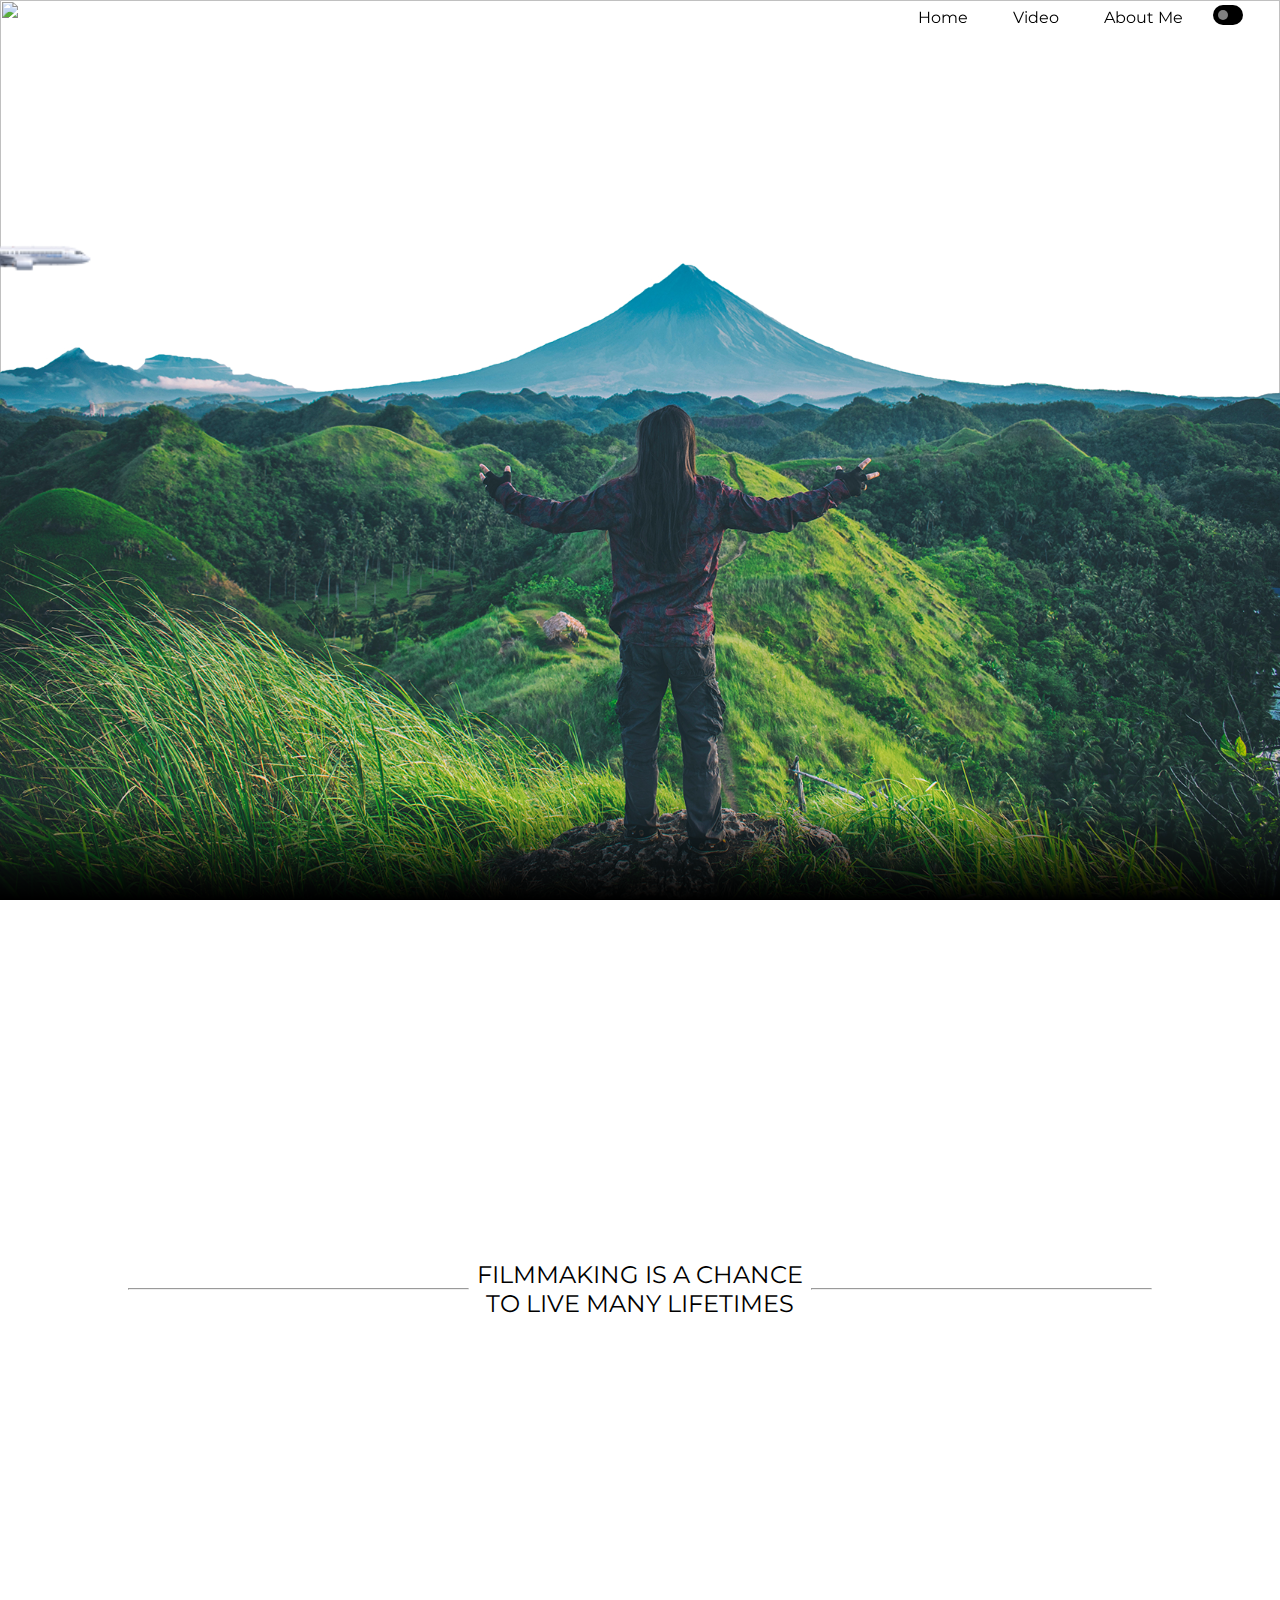
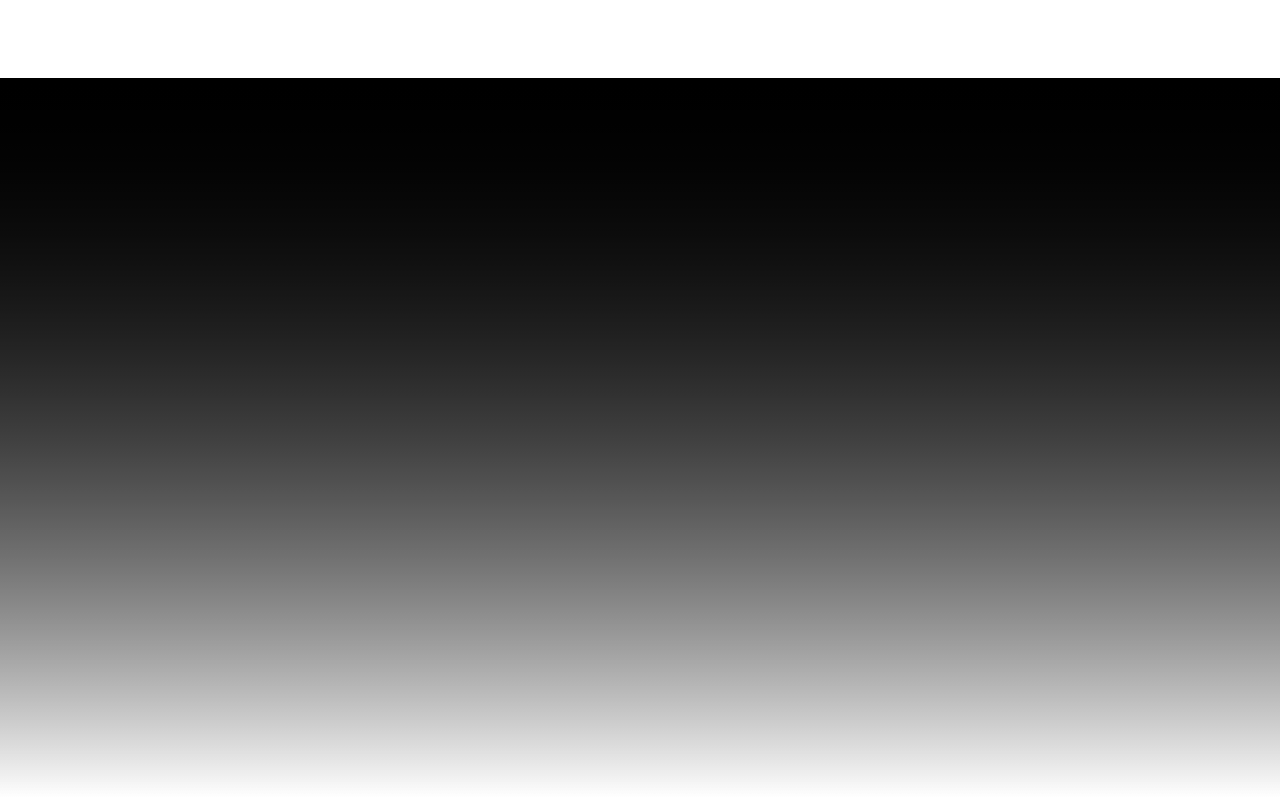
==== index.html @ df816652 "done" ====
<!DOCTYPE html>
<html lang="en">

<head>
    <meta charset="UTF-8">
    <meta name="viewport" content="width=device-width, initial-scale=1.0">
    <title>Home</title>
    <link href="style.css" type="text/css" rel="stylesheet">
    <script src="script.js" type="text/javascript" defer></script>
    <link rel="preconnect" href="https://fonts.gstatic.com">
    <link href="https://fonts.googleapis.com/css2?family=Montserrat:wght@200&display=swap" rel="stylesheet">
</head>

<body>
    <nav>
        <a class="hvr-grow" class="navelm" href="index.html">Home</a>
        <a class="hvr-grow" class="navelm" href="video.html">Video</a>
        <a class="hvr-grow" class="navelm" href="aboutme.html">About Me</a>
        <div class="container">
            <div class="toggle-btn" onclick="swt(); this.classList.toggle('active');">
                <div class="inner-circle"></div>
            </div>
        </div>
    </nav>
    <section>
        <img id="bg" src="photos/happy women.jpg">
        <img id="heaven" src="photos/with mountain.png">
        <img id="sea" src="photos/without-mountain.png">
        <img id="moon" src="photos/airplane.png">
        <h2 id="text">Make Videos</h2>
    </section>
    <div id="hrflex">
        <div id="hrflexelm">
            <hr>
        </div>
        <div id="hrflexelm">FILMMAKING IS A CHANCE TO LIVE MANY LIFETIMES</div>
        <div id="hrflexelm">
            <hr>
        </div>
    </div>

    <div id="iframe-container">
        <iframe id="iframe-containervideo"
            src="https://www.youtube-nocookie.com/embed/2prrWbEa6zg?vq=hd1080&autoplay=1&loop=1&modestbranding=1&showinfo=0&rel=0&iv_load_policy=3&theme=light&fs=0&color=white&controls=0&disablekb=1&mute=1"  frameborder="0"></iframe>
    </div>
    </div>
</body>

</html>
---- style.css ----
/*Responsive*/
@media(max-width: 360px) {
    #text {
        font-size: 3.8em;
        margin-bottom: 200px;
    }

    section {
        height: 80vh;
    }

    img #moon {
        height: auto;
        width: 400px;
    }
}

@media(max-width: 500px) {
    .videoflex {
        flex-direction: column;
    }

    .videoflexelm {
        margin-top: 1vh;
    }
}

/*General*/
* {
    margin: 0;
    padding: 0;
}

body {
    background: white;
    color: black;
    transition: all 700ms ease-in-out;
    min-height: 1500px;
}

a {
    text-decoration: none;
    color: inherit;
}

/*Color Switch*/
#color-swt {
    display: flex;
    flex-direction: column;
}

.dark-mode {
    background-color: black;
    color: white;
    transition: all 700ms ease-in-out;
}

.container {
    top: 50%;
    left: 50%;
    transform: translate(-50%, -50%);
    margin-top: 1.7vh;
}

.toggle-btn {
    width: 20px;
    height: 10px;
    background-color: black;
    border-radius: 10px;
    padding: 5px;
    transition: all 300ms ease-in-out;
}

.toggle-btn>.inner-circle {
    width: 10px;
    height: 10px;
    background: gray;
    border-radius: 50%;
    transition: all 300ms ease-in-out;
}

.toggle-btn.active {
    background: white;
}

.toggle-btn.active>.inner-circle {
    margin-left: 10px;

}

section {
    position: relative;
    width: 100%;
    height: 100vh;
    overflow: hidden;
    display: flex;
    justify-content: center;
    align-items: center;
}

section img {
    position: absolute;
    top: 0;
    left: 0;
    width: 100%;
    height: 100%;
    object-fit: cover;
    pointer-events: none;

}

section:before {
    content: '';
    position: absolute;
    bottom: 0;
    width: 100%;
    height: 100px;
    background: linear-gradient(to top, black, transparent);
    z-index: 100000;
}

#text {
    position: relative;
    z-index: 0;
    font-family: 'Montserrat', sans-serif;
    font-size: 4.5rem;
    text-align: center;
}

#bg {
    z-index: -2;
}

#sea {
    z-index: 1;
}

#moon {
    z-index: 10000;
}

/*Navigation*/
nav {
    z-index: 100000;
    position: fixed;
    display: flex;
    width: 30%;
    margin-left: 70%;
    font-family: 'Montserrat', sans-serif;
    justify-content: space-around;
    vertical-align: middle;
    align-items: center;

}

.navelm {
    border: none;
    width: 25%;
    position: relative;
    box-sizing: border-box;
    text-align: center;
    text-decoration: none;
}

@media(max-width: 900px) {
    nav {
        width: 100%;
        flex-direction: column;
        margin-left: auto;
        margin-right: auto;
        position: relative;
    }

    .container{
        margin-left: 3.2vh;
    }
}

/*Hovereffekt*/
.hvr-grow {
    display: inline-block;
    vertical-align: middle;
    transform: translateZ(0);
    box-shadow: 0 0 1px rgba(0, 0, 0, 0);
    backface-visibility: hidden;
    -moz-osx-font-smoothing: grayscale;
    transition-duration: 0.3s;
    transition-property: transform;
    cursor: pointer;
}

.hvr-grow:hover,
.hvr-grow:focus,
.hvr-grow:active {
    transform: scale(1.1);
}

/*Saying*/
#hrflex {
    display: flex;
    flex-direction: row;
    align-items: center;
    width: 80%;
    margin-left: auto;
    margin-right: auto;
    margin-top: 40vh;
}

#hrflexelm {
    width: 33.33%;
    vertical-align: middle;
    text-align: center;
    font-family: 'Montserrat', sans-serif;
    font-size: 1.5rem;
}

@media(max-width: 540px){
    #hrflexelm hr{
       display: none; 
    }

    #hrflexelm{
        font-size: 1rem;
    }
}

/*Iframe*/
#iframe-container {
    z-index: 0;
    position: relative;
    width: 100%;
    padding-bottom: 56.25%;
    pointer-events: none;
    background: linear-gradient(to top, transparent, black);
    opacity: 100%;
    margin-top: 40vh;
}

#iframe-containervideo {
    z-index: 1;
    position: absolute;
    top: 0;
    left: 0;
    width: 100%;
    height: 100%;
    pointer-events: none;
    background: linear-gradient(to top, transparent, black);

}

/*Video-Flex*/
.videoflex {
    display: flex;
    align-items: center;
    justify-content: space-between;
    width: 100%;
    height: 29.4vh;
    margin-right: auto;
    margin-left: auto;
    text-align: center;
    margin-top: 1vh;
}

.videoflexelm {
    position: relative;
    width: 100%;
    height: 100%;
    left: 0;
    top: 0;
}

.videoflexelm iframe {
    border: none;
    width: 80%;
    height: 100%;

}

.videoflexelm img {
    width: 80%;
    height: 100%;
    position: absolute;
    top: 0;
    left: 0;
    opacity: 100%;
    z-index: 1;
}

/*About me Flex*/
.aboutflex {
    display: flex;
    flex-direction: row;
    width: 80%;
    margin-right: auto;
    margin-left: auto;
}

.aboutflex img {
    transition: filter .5s ease-in-out;
    -webkit-filter: grayscale(100%);
    filter: grayscale(100%);
    width: 50%;
    transition: all 300ms ease-in-out;

}

.aboutflex img:hover {
    -webkit-filter: grayscale(45%);
    filter: grayscale(45%);
}


.aboutflexelm {
    width: 50%;
    font-family: 'Montserrat', sans-serif;
    text-align: center;

}

.aboutflexelm h1 {
    margin-top: 18vh;
}

.aboutflexelm p {
    font-size: 1.3rem;
}

@media(max-width: 1300px){
    .aboutflex{
        flex-direction: column;
        width: 100%;
    }

    .aboutflexelm{
        width: 90%;
        margin-left: auto;
        margin-right: auto;
    }
}

.footermain {
    width: 100%;
    padding: 1.5rem;
    padding-left: 0;
    padding-right: 0;
    margin-bottom: 0;
    color: white;
    text-align: center;
    margin-top: 40vh;

  
  
  }
  .footermain img{
    width: 2rem;
    opacity: 0.5;
    margin-left: 1rem;
  }
  .footermain img:hover {
    opacity: 1;
    transition: 1s;
  }

  #mainimg{
      width: 100%;
      z-index: -1000000;
  }
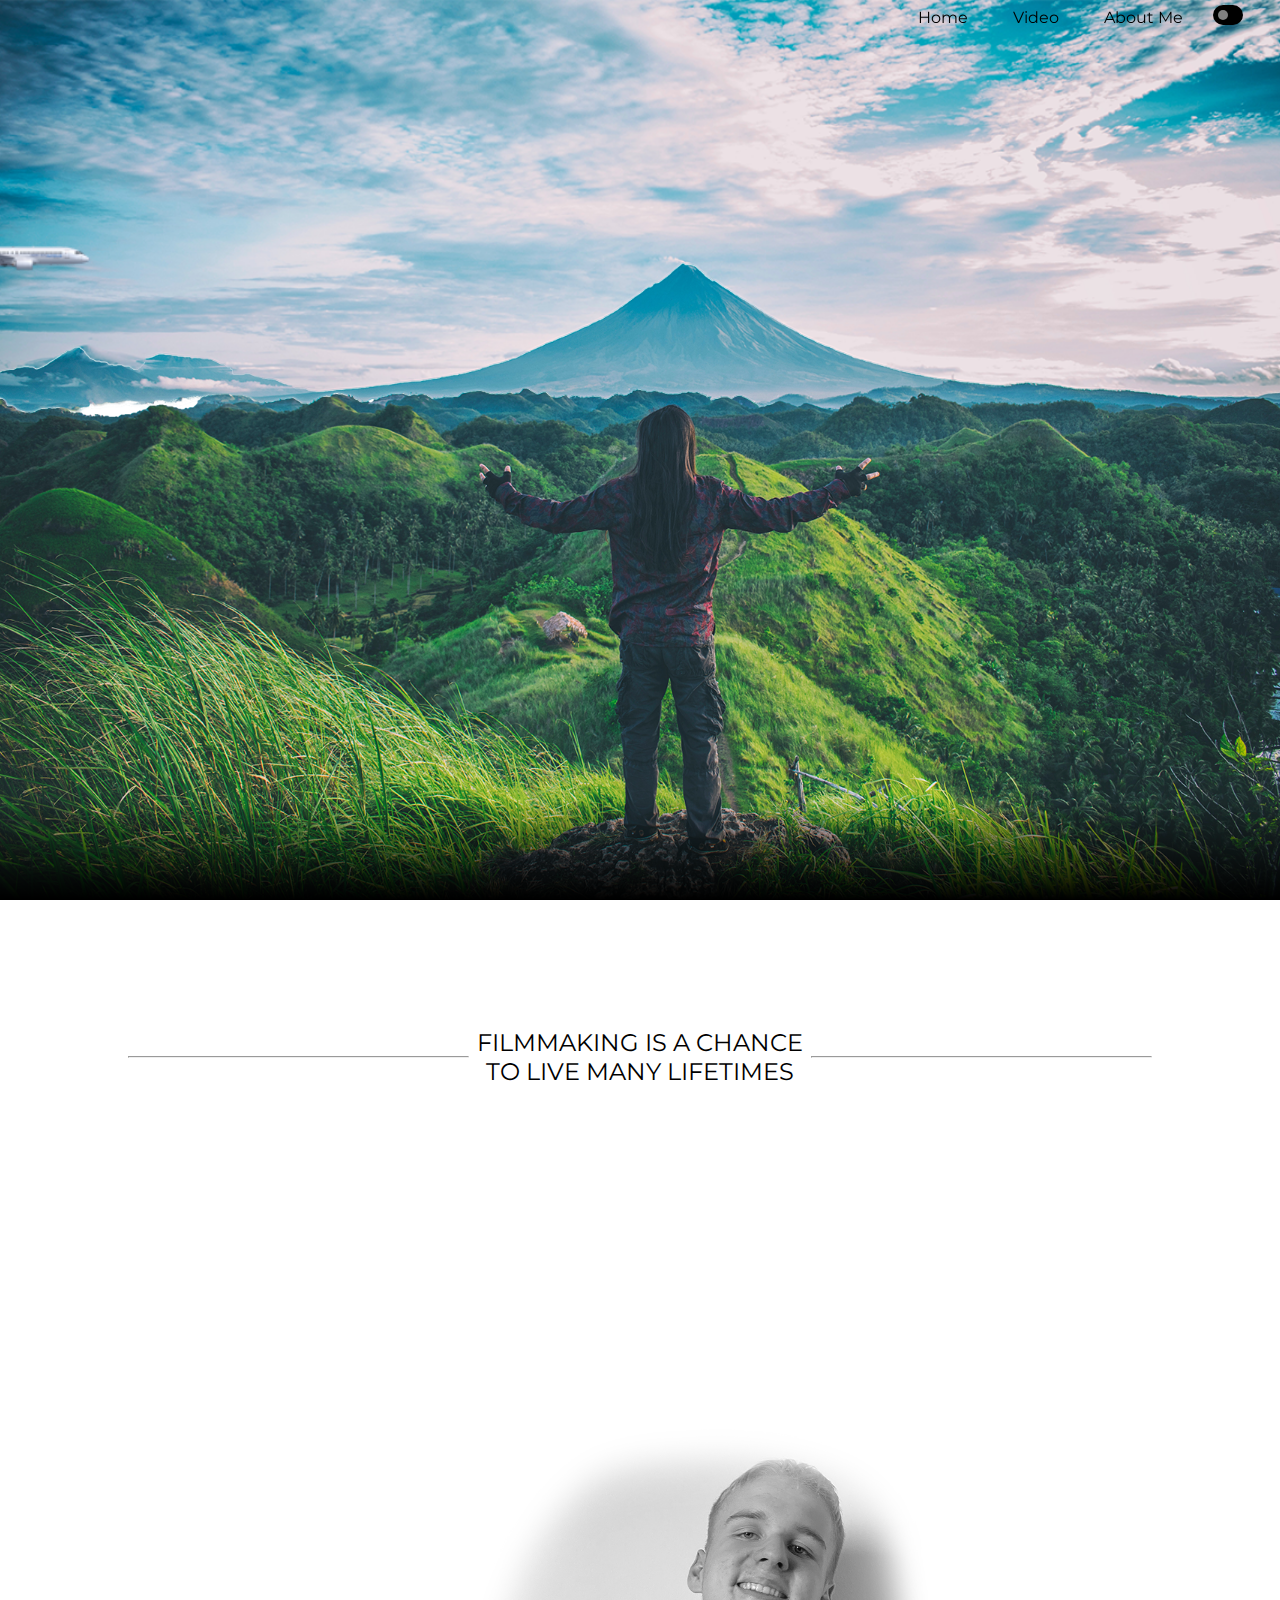
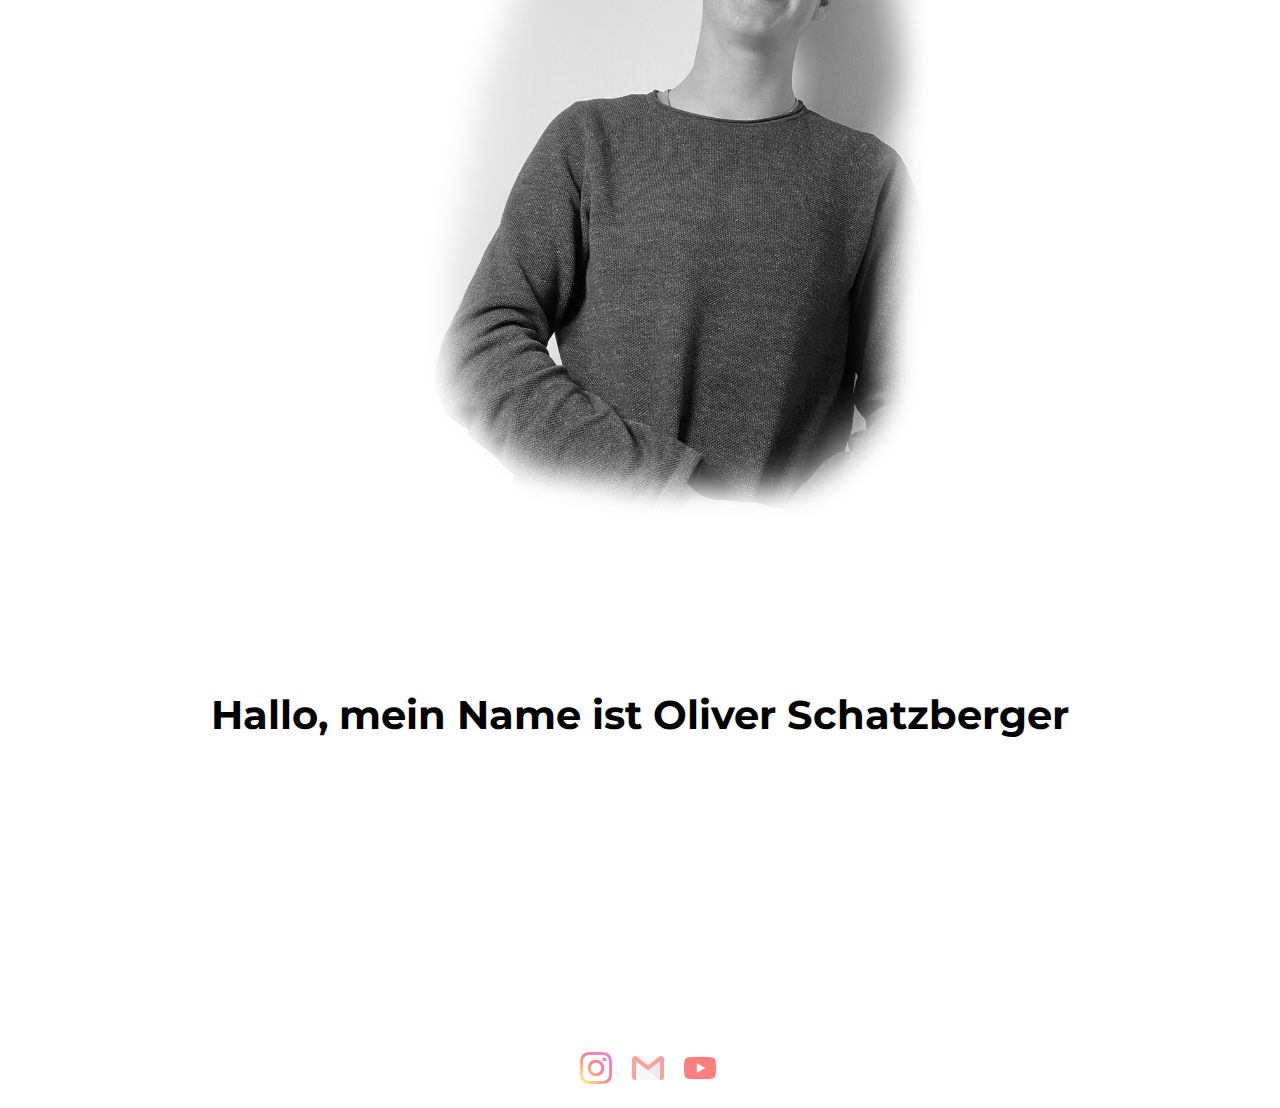
==== commit 8f380591: "final1" ====
--- a/index.html
+++ b/index.html
@@ -23,8 +23,8 @@
         </div>
     </nav>
     <section>
-        <img id="bg" src="photos/happy women.jpg">
-        <img id="heaven" src="photos/with mountain.png">
+        <img id="bg" src="photos/happy women.png">
+        <img id="heaven" src="photos/with mountain1.png">
         <img id="sea" src="photos/without-mountain.png">
         <img id="moon" src="photos/airplane.png">
         <h2 id="text">Make Videos</h2>
@@ -38,12 +38,32 @@
             <hr>
         </div>
     </div>
-
-    <div id="iframe-container">
-        <iframe id="iframe-containervideo"
-            src="https://www.youtube-nocookie.com/embed/2prrWbEa6zg?vq=hd1080&autoplay=1&loop=1&modestbranding=1&showinfo=0&rel=0&iv_load_policy=3&theme=light&fs=0&color=white&controls=0&disablekb=1&mute=1"  frameborder="0"></iframe>
+    <div class="aboutflex">
+        <div class="aboutflexelm">
+            <img sizes="(max-width: 907px) 100vw, 907px" srcset="
+photos/oliver_eiq6zi/oliver_eiq6zi_c_scale,w_200.png 200w,
+photos/oliver_eiq6zi/oliver_eiq6zi_c_scale,w_359.png 359w,
+photos/oliver_eiq6zi/oliver_eiq6zi_c_scale,w_470.png 470w,
+photos/oliver_eiq6zi/oliver_eiq6zi_c_scale,w_568.png 568w,
+photos/oliver_eiq6zi/oliver_eiq6zi_c_scale,w_648.png 648w,
+photos/oliver_eiq6zi/oliver_eiq6zi_c_scale,w_721.png 721w,
+photos/oliver_eiq6zi/oliver_eiq6zi_c_scale,w_789.png 789w,
+photos/oliver_eiq6zi/oliver_eiq6zi_c_scale,w_855.png 855w,
+photos/oliver_eiq6zi/oliver_eiq6zi_c_scale,w_892.png 892w,
+photos/oliver_eiq6zi/oliver_eiq6zi_c_scale,w_907.png 907w" src="photos/oliver_eiq6zi/oliver_eiq6zi_c_scale,w_907.png" alt="responsiveimgoli">
+        </div>
+        <div class="aboutflexelm">
+            <h1>Hallo, mein Name ist Oliver Schatzberger</span></h1>
+            <br>
+            <p id="typeP"></p>
+        </div>
     </div>
-    </div>
+    <div class="footermain">
+        <a target="_blank" href="https://instagram.com/iamthatoli"> <img class="hvr-grow" src="photos/instagram.png"
+                alt="instalogo"></a> <a target="_blank" href="mailto:oliver.schatzberger@outlook.com"><img
+                class="hvr-grow" src="photos/gmail.png" alt="vimeologo"></a> <a target="_blank"
+            href="https://www.youtube.com/channel/UCR2xDPrmHrOxj7tzXMVfdfg"><img class="hvr-grow"
+                src="photos/youtube.png" alt="ytlogo"></a> </div>
 </body>
 
 </html>--- a/style.css
+++ b/style.css
@@ -1,30 +1,3 @@
-/*Responsive*/
-@media(max-width: 360px) {
-    #text {
-        font-size: 3.8em;
-        margin-bottom: 200px;
-    }
-
-    section {
-        height: 80vh;
-    }
-
-    img #moon {
-        height: auto;
-        width: 400px;
-    }
-}
-
-@media(max-width: 500px) {
-    .videoflex {
-        flex-direction: column;
-    }
-
-    .videoflexelm {
-        margin-top: 1vh;
-    }
-}
-
 /*General*/
 * {
     margin: 0;
@@ -88,6 +61,8 @@
 
 }
 
+/* Parralax scrollY */
+
 section {
     position: relative;
     width: 100%;
@@ -162,6 +137,7 @@
     text-decoration: none;
 }
 
+/* Responsive NAV */
 @media(max-width: 900px) {
     nav {
         width: 100%;
@@ -171,8 +147,13 @@
         position: relative;
     }
 
-    .container{
+    nav a {
+        margin-top: 2vh;
+    }
+
+    .container {
         margin-left: 3.2vh;
+        margin-top: 3vh;
     }
 }
 
@@ -203,7 +184,7 @@
     width: 80%;
     margin-left: auto;
     margin-right: auto;
-    margin-top: 40vh;
+    margin-top: 10%;
 }
 
 #hrflexelm {
@@ -214,12 +195,13 @@
     font-size: 1.5rem;
 }
 
-@media(max-width: 540px){
-    #hrflexelm hr{
-       display: none; 
-    }
-
-    #hrflexelm{
+/* Responsive Hr - Tag */
+@media(max-width: 540px) {
+    #hrflexelm hr {
+        display: none;
+    }
+
+    #hrflexelm {
         font-size: 1rem;
     }
 }
@@ -286,6 +268,118 @@
     z-index: 1;
 }
 
+/*Background video*/
+.video-background {
+    position: absolute;
+    right: 0;
+    bottom: 0;
+    min-width: 100%;
+    min-height: 100%;
+    width: auto;
+    height: auto;
+    z-index: -100;
+
+}
+
+@media (min-aspect-ratio: 16/9) {
+    .video-background {
+        width: 100%;
+        height: auto;
+    }
+}
+
+@media (max-aspect-ratio: 16/9) {
+    .video-background {
+        width: 100%;
+        height: auto;
+    }
+}
+
+.banner{
+    width: 100%;
+    height: 100vh;
+    overflow: hidden;
+    display: flex;
+    justify-content: center;
+    align-items: center;
+}
+
+.banner video{
+    position: absolute;
+    top: 0;
+    left: 0;
+    object-fit: cover;
+    width: 100%;
+    height: 100%;
+    pointer-events: none;
+}
+
+.banner .content{
+    position: relative;
+    z-index: 1;
+}
+
+script{
+    color: transparent;
+}
+
+/* Responsive Video */
+@media(max-width: 1100px) {
+    .videoflex {
+        flex-direction: column;
+        width: 40%;
+
+    }
+
+    .videoflexelm {
+        margin-top: 5vh;
+    }
+}
+
+/* Typewriter 2 */
+#typewriter {
+    font-family: Courier, monospace;
+    display: inline-block;
+
+}
+
+#typewriter-text {
+    display: inline-block;
+    overflow: hidden;
+    letter-spacing: 2px;
+    animation: typing 5s steps(30, end), blink 1s step-end infinite;
+    white-space: nowrap;
+    font-size: 4rem;
+    color: white;
+    font-weight: 700;
+    border-right: 4px solid white;
+    box-sizing: border-box;
+}
+
+@keyframes typing {
+    from {
+        width: 0%
+    }
+
+    to {
+        width: 100%;
+
+    }
+}
+
+@keyframes blink {
+
+    from,
+    to {
+        border-color: transparent
+    }
+
+    50% {
+        border-color: white;
+        transition: all 300ms ease-in-out;
+    }
+}
+
 /*About me Flex*/
 .aboutflex {
     display: flex;
@@ -293,6 +387,7 @@
     width: 80%;
     margin-right: auto;
     margin-left: auto;
+    margin-top: 30vh;
 }
 
 .aboutflex img {
@@ -319,24 +414,27 @@
 
 .aboutflexelm h1 {
     margin-top: 18vh;
+    font-size: 2.5rem;
 }
 
 .aboutflexelm p {
-    font-size: 1.3rem;
-}
-
-@media(max-width: 1300px){
-    .aboutflex{
+    font-size: 1.5rem;
+}
+
+@media(max-width: 1300px) {
+    .aboutflex {
         flex-direction: column;
         width: 100%;
     }
 
-    .aboutflexelm{
+    .aboutflexelm {
         width: 90%;
         margin-left: auto;
         margin-right: auto;
     }
 }
+
+/* Footer */
 
 .footermain {
     width: 100%;
@@ -346,23 +444,27 @@
     margin-bottom: 0;
     color: white;
     text-align: center;
-    margin-top: 40vh;
-
-  
-  
-  }
-  .footermain img{
+    margin-top: 30vh;
+}
+
+.footermain img {
     width: 2rem;
     opacity: 0.5;
     margin-left: 1rem;
-  }
-  .footermain img:hover {
+}
+
+.footermain img:hover {
     opacity: 1;
     transition: 1s;
-  }
-
-  #mainimg{
-      width: 100%;
-      z-index: -1000000;
-  }
-
+}
+
+/* Parralax Js */
+.containerpara {
+    width: 100%;
+    height: 100vh;
+    overflow: hidden;
+}
+
+#paratext {
+    text-align: center;
+}
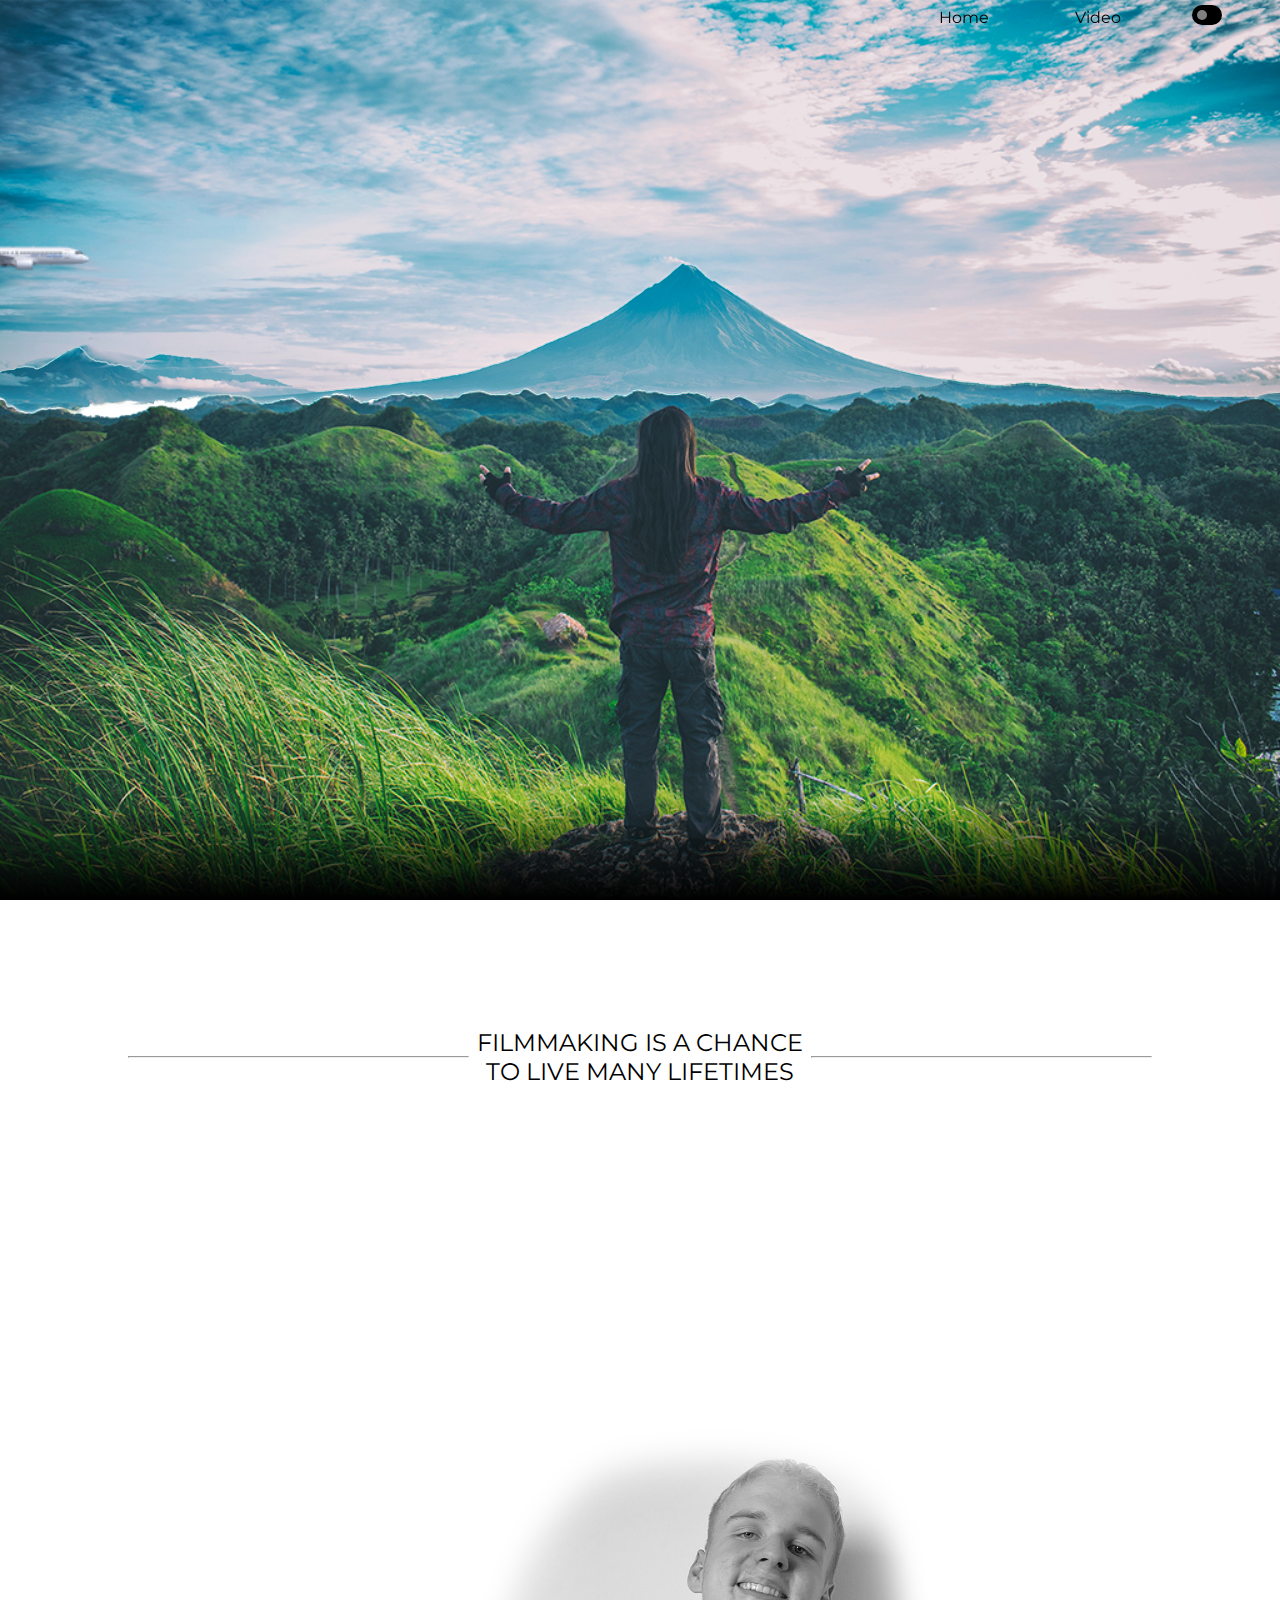
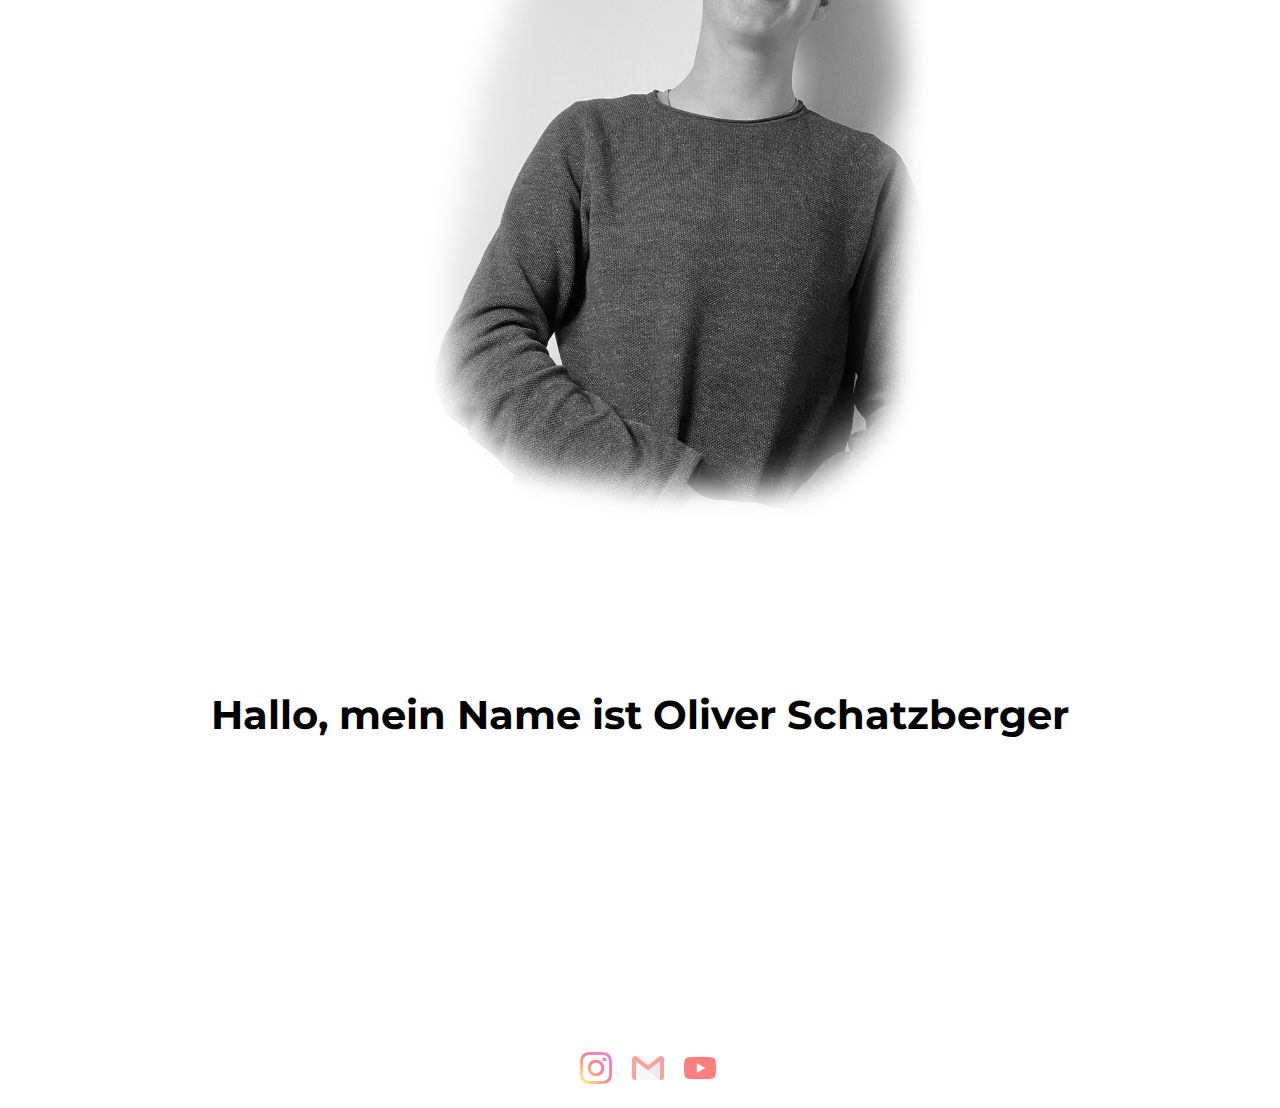
==== commit d5ab4387: "final3" ====
--- a/index.html
+++ b/index.html
@@ -9,13 +9,13 @@
     <script src="script.js" type="text/javascript" defer></script>
     <link rel="preconnect" href="https://fonts.gstatic.com">
     <link href="https://fonts.googleapis.com/css2?family=Montserrat:wght@200&display=swap" rel="stylesheet">
+    <link rel="icon" type="image/png" href="photos/sign.png">
 </head>
 
 <body>
     <nav>
         <a class="hvr-grow" class="navelm" href="index.html">Home</a>
         <a class="hvr-grow" class="navelm" href="video.html">Video</a>
-        <a class="hvr-grow" class="navelm" href="aboutme.html">About Me</a>
         <div class="container">
             <div class="toggle-btn" onclick="swt(); this.classList.toggle('active');">
                 <div class="inner-circle"></div>
@@ -23,9 +23,9 @@
         </div>
     </nav>
     <section>
-        <img id="bg" src="photos/happy women.png">
-        <img id="heaven" src="photos/with mountain1.png">
-        <img id="sea" src="photos/without-mountain.png">
+        <img id="bg" src="photos/happywomen.webp">
+        <img id="heaven" src="photos/with mountain1.webp">
+        <img id="sea" src="photos/fullpic.webp">
         <img id="moon" src="photos/airplane.png">
         <h2 id="text">Make Videos</h2>
     </section>
--- a/style.css
+++ b/style.css
@@ -128,6 +128,19 @@
 
 }
 
+#navvideo {
+    z-index: 100000;
+    position: fixed;
+    display: flex;
+    width: 30%;
+    margin-left: 70%;
+    font-family: 'Montserrat', sans-serif;
+    justify-content: space-around;
+    vertical-align: middle;
+    align-items: center;
+    background-color: rgba(255, 255, 255, 0.5);
+}
+
 .navelm {
     border: none;
     width: 25%;
@@ -135,26 +148,6 @@
     box-sizing: border-box;
     text-align: center;
     text-decoration: none;
-}
-
-/* Responsive NAV */
-@media(max-width: 900px) {
-    nav {
-        width: 100%;
-        flex-direction: column;
-        margin-left: auto;
-        margin-right: auto;
-        position: relative;
-    }
-
-    nav a {
-        margin-top: 2vh;
-    }
-
-    .container {
-        margin-left: 3.2vh;
-        margin-top: 3vh;
-    }
 }
 
 /*Hovereffekt*/
@@ -194,18 +187,6 @@
     font-family: 'Montserrat', sans-serif;
     font-size: 1.5rem;
 }
-
-/* Responsive Hr - Tag */
-@media(max-width: 540px) {
-    #hrflexelm hr {
-        display: none;
-    }
-
-    #hrflexelm {
-        font-size: 1rem;
-    }
-}
-
 /*Iframe*/
 #iframe-container {
     z-index: 0;
@@ -295,7 +276,7 @@
     }
 }
 
-.banner{
+.banner {
     width: 100%;
     height: 100vh;
     overflow: hidden;
@@ -304,7 +285,7 @@
     align-items: center;
 }
 
-.banner video{
+.banner video {
     position: absolute;
     top: 0;
     left: 0;
@@ -314,33 +295,21 @@
     pointer-events: none;
 }
 
-.banner .content{
+.banner .content {
     position: relative;
     z-index: 1;
 }
 
-script{
+script {
     color: transparent;
 }
 
-/* Responsive Video */
-@media(max-width: 1100px) {
-    .videoflex {
-        flex-direction: column;
-        width: 40%;
-
-    }
-
-    .videoflexelm {
-        margin-top: 5vh;
-    }
-}
+
 
 /* Typewriter 2 */
 #typewriter {
     font-family: Courier, monospace;
     display: inline-block;
-
 }
 
 #typewriter-text {
@@ -468,3 +437,78 @@
 #paratext {
     text-align: center;
 }
+
+/* Responsive NAV */
+@media(max-width: 900px) {
+    #navvideo {
+        width: 100%;
+        flex-direction: column;
+        margin-left: auto;
+        margin-right: auto;
+        position: relative;
+        margin-bottom: -15vh;
+    }
+
+    nav {
+        width: 100%;
+        flex-direction: column;
+        margin-left: auto;
+        margin-right: auto;
+        position: relative;
+    }
+
+
+    nav a {
+        margin-top: 2vh;
+    }
+
+    #navvideo a{
+        margin-top: 2vh;
+    }
+
+    .container {
+        margin-left: 3.2vh;
+        margin-top: 3vh;
+    }
+
+    .footermain {
+        margin-top: 50vh;
+
+    }
+
+}
+
+/* Responsive Hr - Tag */
+@media(max-width: 540px) {
+    #hrflexelm hr {
+        display: none;
+    }
+
+    #hrflexelm {
+        font-size: 1rem;
+    }
+}
+
+/* Responsive Video */
+@media(max-width: 1050px) {
+    .videoflex {
+        flex-direction: column;
+        width: 100%;
+
+    }
+
+    .videoflexelm {
+        margin-top: 5vh;
+        width: 60%;
+    }
+
+    #typewriter-text {
+        font-size: 1.5rem;
+    }
+}
+
+@media(max-width: 500px){
+    .videoflexelm{
+        width: 100%;
+    }
+}